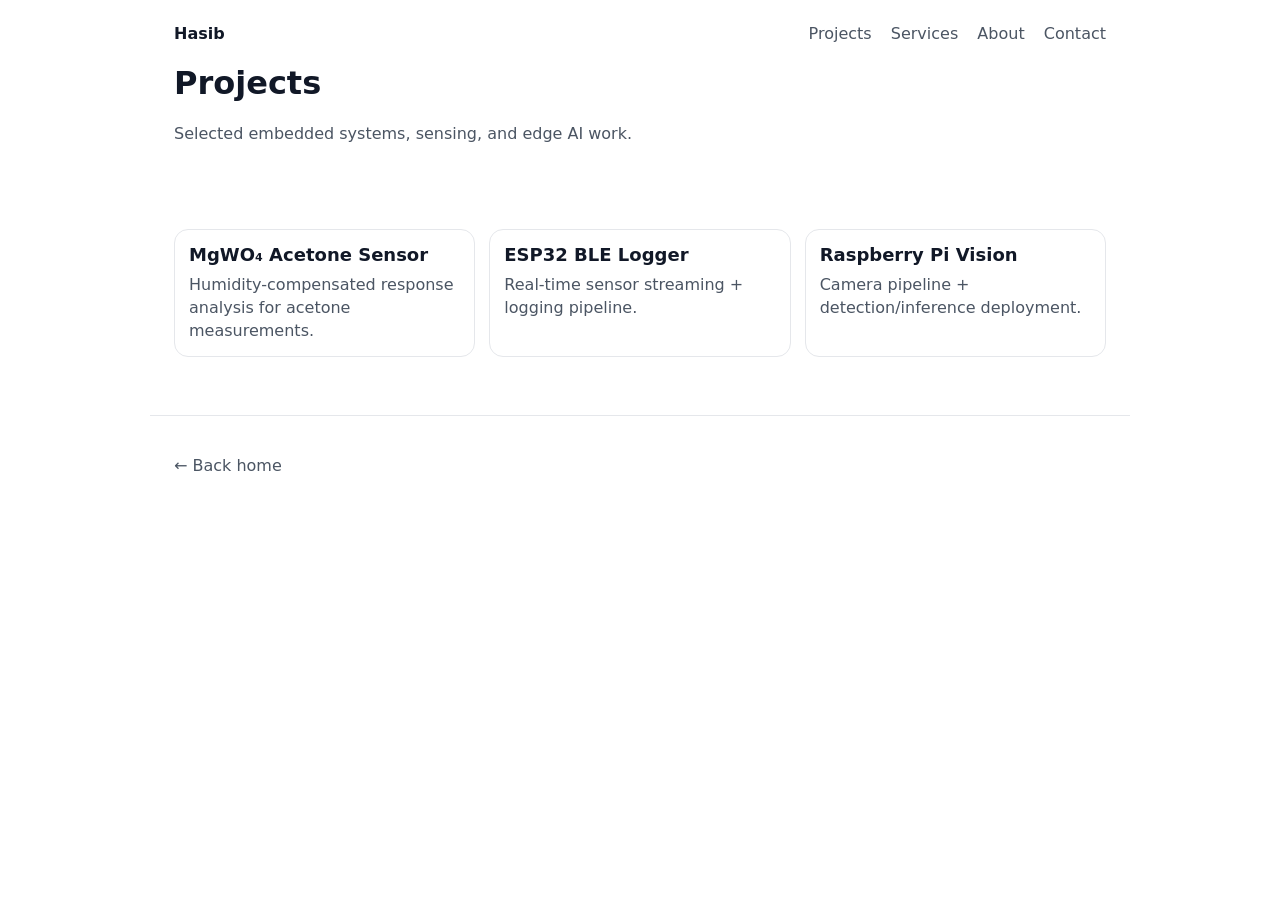
==== projects/index.html @ 09c7392c "Add index.html for projects page" ====
<!doctype html>
<html lang="en">
<head>
  <meta charset="utf-8" />
  <meta name="viewport" content="width=device-width,initial-scale=1" />
  <title>Projects | Hasib</title>
  <link rel="stylesheet" href="/assets/css/style.css" />
</head>
<body>
  <header class="container">
    <nav class="nav">
      <a class="brand" href="/">Hasib</a>
      <div class="links">
        <a href="/projects/">Projects</a>
        <a href="/services/">Services</a>
        <a href="/about/">About</a>
        <a href="/contact/">Contact</a>
      </div>
    </nav>
    <h1>Projects</h1>
    <p style="color:var(--muted)">Selected embedded systems, sensing, and edge AI work.</p>
  </header>

  <main class="container">
    <section class="grid">
      <div class="card">
        <h2><a href="/projects/mgwo-acetone.html">MgWO₄ Acetone Sensor</a></h2>
        <p>Humidity-compensated response analysis for acetone measurements.</p>
      </div>
      <div class="card">
        <h2><a href="/projects/esp32-ble-logger.html">ESP32 BLE Logger</a></h2>
        <p>Real-time sensor streaming + logging pipeline.</p>
      </div>
      <div class="card">
        <h2><a href="/projects/rpi-vision.html">Raspberry Pi Vision</a></h2>
        <p>Camera pipeline + detection/inference deployment.</p>
      </div>
    </section>
  </main>

  <footer class="container footer">
    <p><a href="/">← Back home</a></p>
  </footer>
</body>
</html>
---- assets/css/style.css ----
:root { --border:#e5e7eb; --text:#111827; --muted:#4b5563; --bg:#ffffff; }
*{ box-sizing:border-box; }
body{ margin:0; font-family:system-ui,-apple-system,Segoe UI,Roboto,Arial; color:var(--text); background:var(--bg); }
a{ color:inherit; text-decoration:none; }
a:hover{ text-decoration:underline; }
.container{ max-width:980px; margin:0 auto; padding:24px; }
.nav{ display:flex; align-items:center; justify-content:space-between; gap:16px; }
.brand{ font-weight:700; }
.links a{ margin-left:14px; color:var(--muted); }
.hero{ padding:36px 0 10px; }
.hero h1{ font-size:38px; margin:0 0 10px; }
.hero p{ color:var(--muted); max-width:70ch; line-height:1.5; }
.cta{ margin-top:16px; display:flex; gap:12px; flex-wrap:wrap; }
.btn{ border:1px solid var(--border); padding:10px 14px; border-radius:10px; display:inline-block; }
.btn.secondary{ background:#f9fafb; }
.section{ margin-top:32px; }
.grid{ display:grid; grid-template-columns:repeat(3,1fr); gap:14px; margin-top:22px; }
.card{ border:1px solid var(--border); border-radius:14px; padding:14px; }
.card h2{ margin:0 0 8px; font-size:18px; }
.card p{ margin:0; color:var(--muted); line-height:1.45; }
.list{ padding-left:18px; color:var(--muted); }
.footer{ color:var(--muted); border-top:1px solid var(--border); margin-top:34px; }
@media (max-width:800px){ .grid{ grid-template-columns:1fr; } .hero h1{ font-size:30px; } }
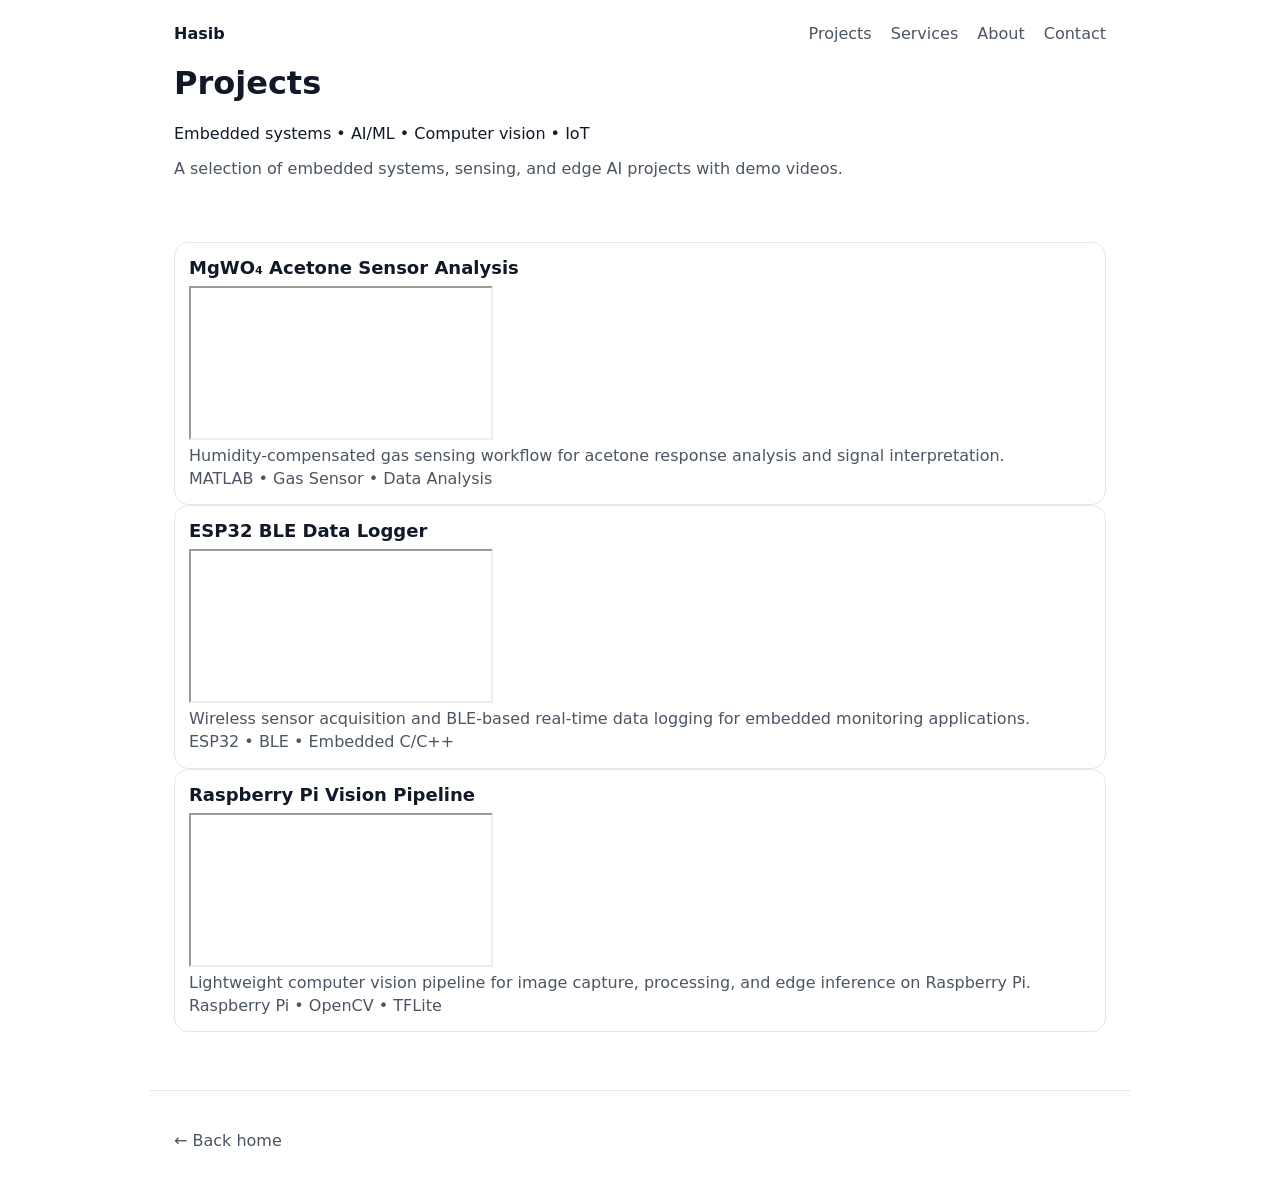
==== commit f33cd4ae: "Revamp project section with new descriptions and videos Updated project descriptions and added demo " ====
--- a/projects/index.html
+++ b/projects/index.html
@@ -17,24 +17,56 @@
         <a href="/contact/">Contact</a>
       </div>
     </nav>
+
     <h1>Projects</h1>
-    <p style="color:var(--muted)">Selected embedded systems, sensing, and edge AI work.</p>
+    <p class="eyebrow">Embedded systems • AI/ML • Computer vision • IoT</p>
+    <p style="color:var(--muted); max-width:760px;">
+      A selection of embedded systems, sensing, and edge AI projects with demo videos.
+    </p>
   </header>
 
   <main class="container">
-    <section class="grid">
-      <div class="card">
-        <h2><a href="/projects/mgwo-acetone.html">MgWO₄ Acetone Sensor</a></h2>
-        <p>Humidity-compensated response analysis for acetone measurements.</p>
+    <section class="projects-grid">
+
+      <div class="card project-card">
+        <h2>MgWO₄ Acetone Sensor Analysis</h2>
+        <div class="video-wrap">
+          <iframe
+            src="https://www.youtube.com/embed/YOUR_VIDEO_ID_1"
+            title="MgWO4 Acetone Sensor Demo"
+            allowfullscreen>
+          </iframe>
+        </div>
+        <p>Humidity-compensated gas sensing workflow for acetone response analysis and signal interpretation.</p>
+        <p class="tags">MATLAB • Gas Sensor • Data Analysis</p>
       </div>
-      <div class="card">
-        <h2><a href="/projects/esp32-ble-logger.html">ESP32 BLE Logger</a></h2>
-        <p>Real-time sensor streaming + logging pipeline.</p>
+
+      <div class="card project-card">
+        <h2>ESP32 BLE Data Logger</h2>
+        <div class="video-wrap">
+          <iframe
+            src="https://www.youtube.com/embed/YOUR_VIDEO_ID_2"
+            title="ESP32 BLE Logger Demo"
+            allowfullscreen>
+          </iframe>
+        </div>
+        <p>Wireless sensor acquisition and BLE-based real-time data logging for embedded monitoring applications.</p>
+        <p class="tags">ESP32 • BLE • Embedded C/C++</p>
       </div>
-      <div class="card">
-        <h2><a href="/projects/rpi-vision.html">Raspberry Pi Vision</a></h2>
-        <p>Camera pipeline + detection/inference deployment.</p>
+
+      <div class="card project-card">
+        <h2>Raspberry Pi Vision Pipeline</h2>
+        <div class="video-wrap">
+          <iframe
+            src="https://www.youtube.com/embed/YOUR_VIDEO_ID_3"
+            title="Raspberry Pi Vision Demo"
+            allowfullscreen>
+          </iframe>
+        </div>
+        <p>Lightweight computer vision pipeline for image capture, processing, and edge inference on Raspberry Pi.</p>
+        <p class="tags">Raspberry Pi • OpenCV • TFLite</p>
       </div>
+
     </section>
   </main>
 
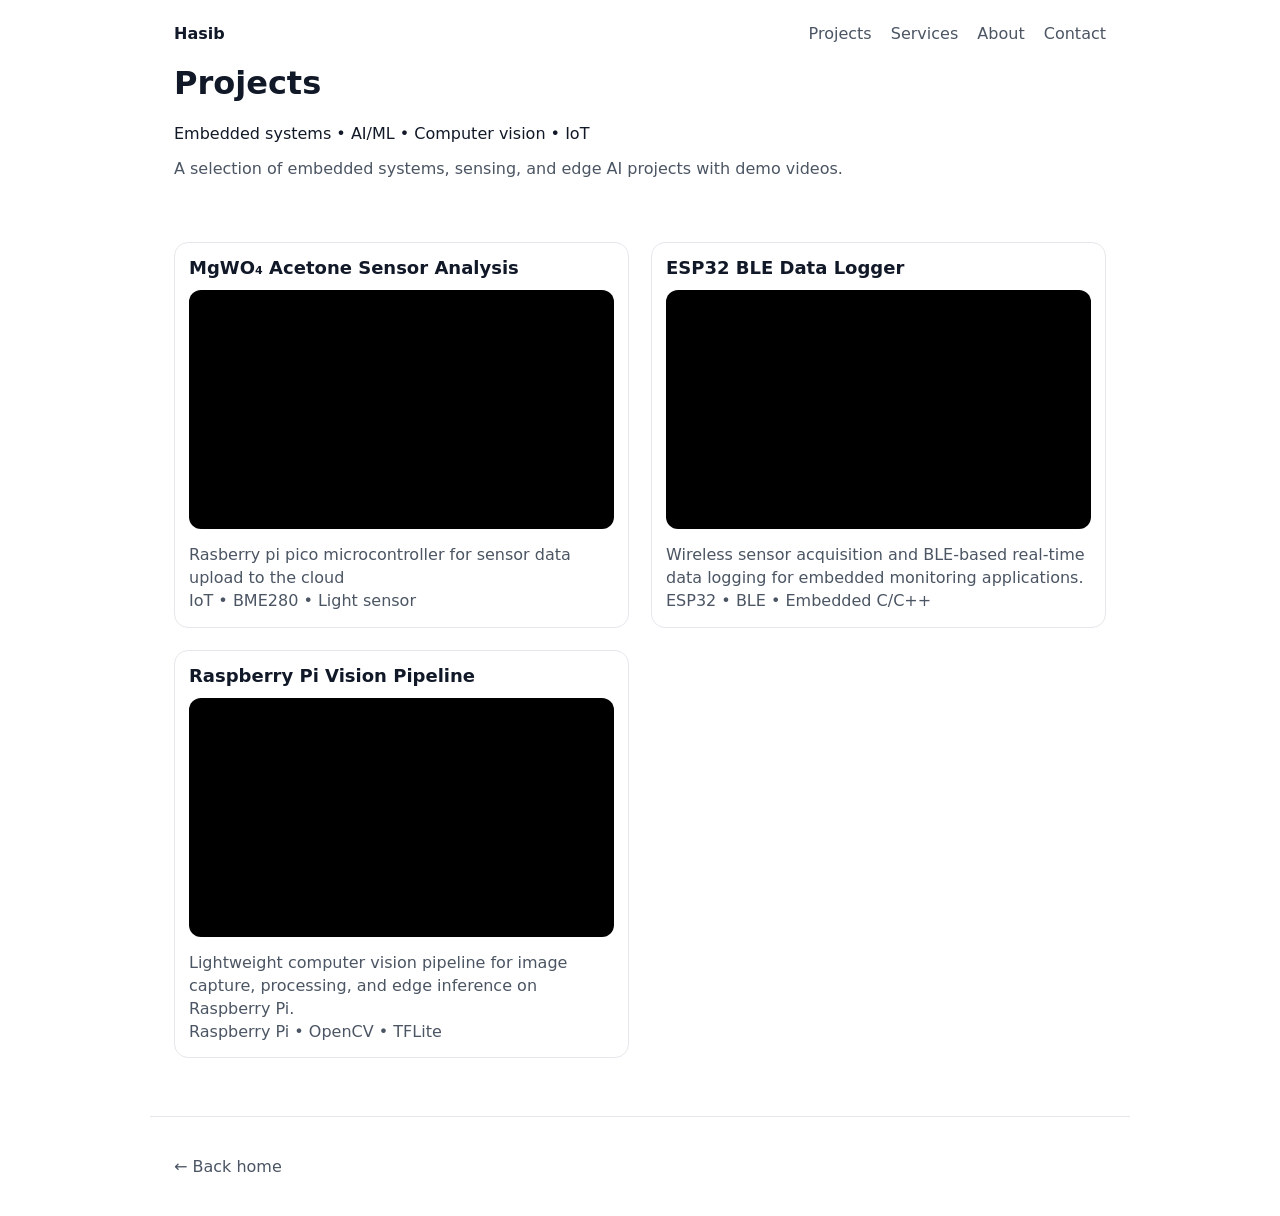
==== commit 71c57fe0: "Update index.html" ====
--- a/projects/index.html
+++ b/projects/index.html
@@ -32,13 +32,13 @@
         <h2>MgWO₄ Acetone Sensor Analysis</h2>
         <div class="video-wrap">
           <iframe
-            src="https://www.youtube.com/embed/YOUR_VIDEO_ID_1"
-            title="MgWO4 Acetone Sensor Demo"
+            src="https://youtu.be/3Xp94YAi20c?si=O_qb8MRHs0gWoize"
+            title="IoT dashboard for sensor data"
             allowfullscreen>
           </iframe>
         </div>
-        <p>Humidity-compensated gas sensing workflow for acetone response analysis and signal interpretation.</p>
-        <p class="tags">MATLAB • Gas Sensor • Data Analysis</p>
+        <p>Rasberry pi pico microcontroller for sensor data upload to the cloud</p>
+        <p class="tags">IoT • BME280 • Light sensor</p>
       </div>
 
       <div class="card project-card">
--- a/assets/css/style.css
+++ b/assets/css/style.css
@@ -21,3 +21,38 @@
 .list{ padding-left:18px; color:var(--muted); }
 .footer{ color:var(--muted); border-top:1px solid var(--border); margin-top:34px; }
 @media (max-width:800px){ .grid{ grid-template-columns:1fr; } .hero h1{ font-size:30px; } }
+.projects-grid{
+  display:grid;
+  grid-template-columns:repeat(2,1fr);
+  gap:22px;
+}
+
+.project-card h2{
+  margin-bottom:12px;
+}
+
+.video-wrap{
+  position:relative;
+  width:100%;
+  padding-bottom:56.25%;
+  height:0;
+  overflow:hidden;
+  border-radius:12px;
+  margin-bottom:14px;
+  background:#000;
+}
+
+.video-wrap iframe{
+  position:absolute;
+  top:0;
+  left:0;
+  width:100%;
+  height:100%;
+  border:0;
+}
+
+@media (max-width:900px){
+  .projects-grid{
+    grid-template-columns:1fr;
+  }
+}
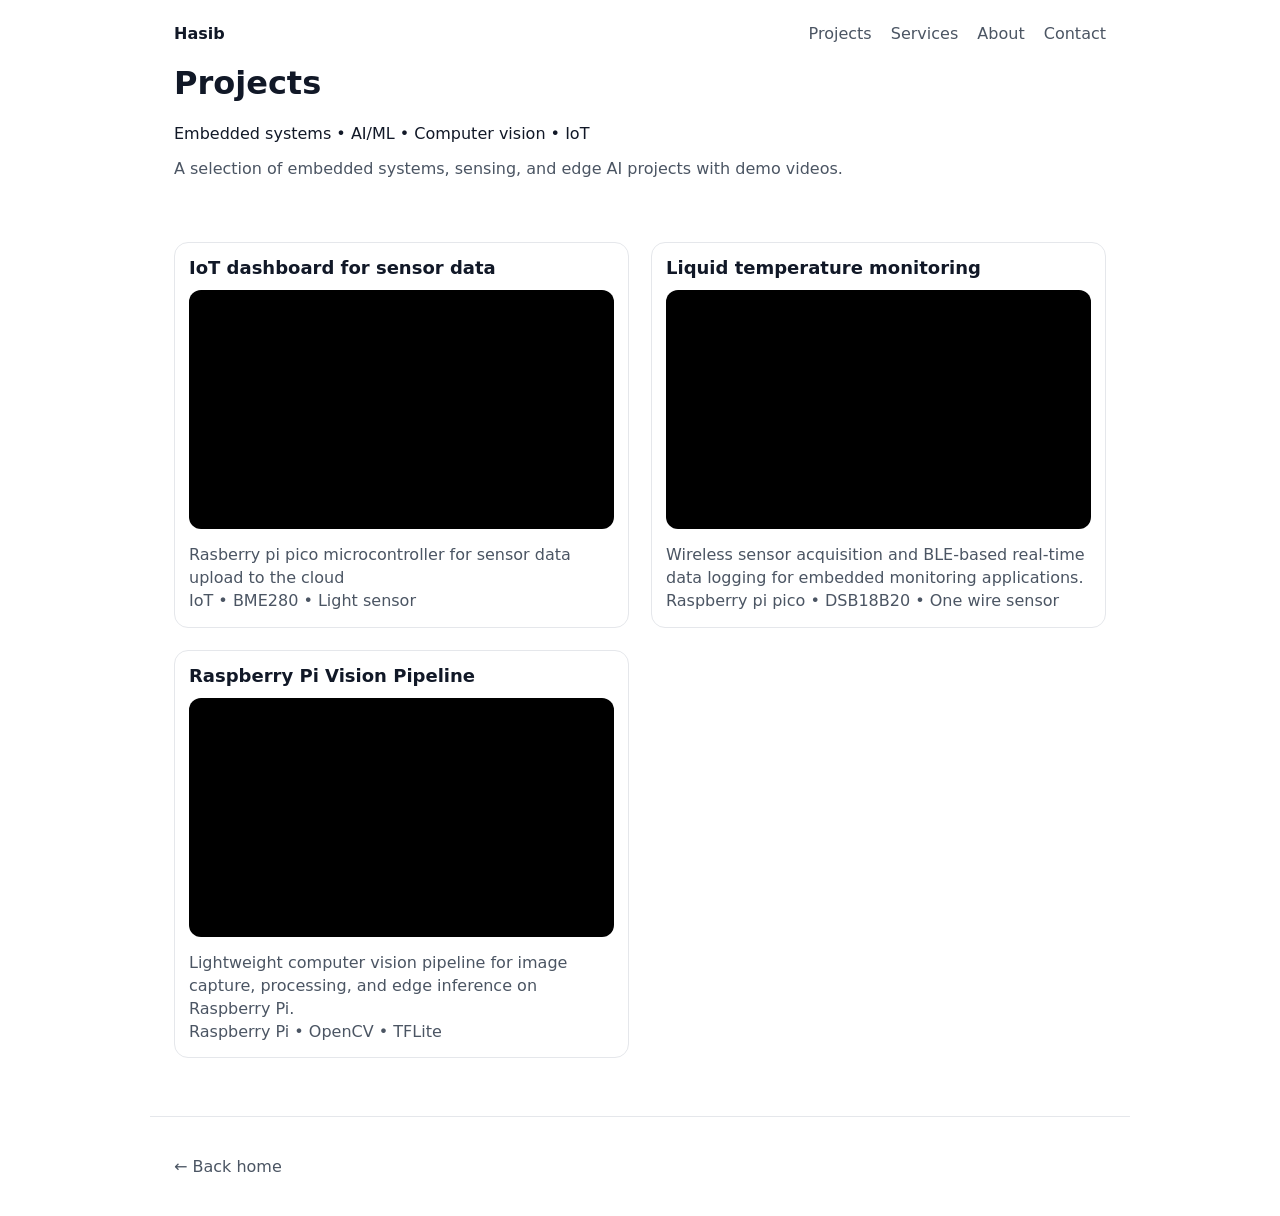
==== commit 86b571ed: "Update project titles and descriptions in index.html" ====
--- a/projects/index.html
+++ b/projects/index.html
@@ -29,7 +29,7 @@
     <section class="projects-grid">
 
       <div class="card project-card">
-        <h2>MgWO₄ Acetone Sensor Analysis</h2>
+        <h2>IoT dashboard for sensor data</h2>
         <div class="video-wrap">
           <iframe
             src="https://youtu.be/3Xp94YAi20c?si=O_qb8MRHs0gWoize"
@@ -42,16 +42,16 @@
       </div>
 
       <div class="card project-card">
-        <h2>ESP32 BLE Data Logger</h2>
+        <h2>Liquid temperature monitoring</h2>
         <div class="video-wrap">
           <iframe
-            src="https://www.youtube.com/embed/YOUR_VIDEO_ID_2"
-            title="ESP32 BLE Logger Demo"
+            src="https://www.youtube.com/watch?v=cr1HyoUMUc8"
+            title="Pi Pico data logger demo"
             allowfullscreen>
           </iframe>
         </div>
         <p>Wireless sensor acquisition and BLE-based real-time data logging for embedded monitoring applications.</p>
-        <p class="tags">ESP32 • BLE • Embedded C/C++</p>
+        <p class="tags">Raspberry pi pico • DSB18B20 • One wire sensor</p>
       </div>
 
       <div class="card project-card">
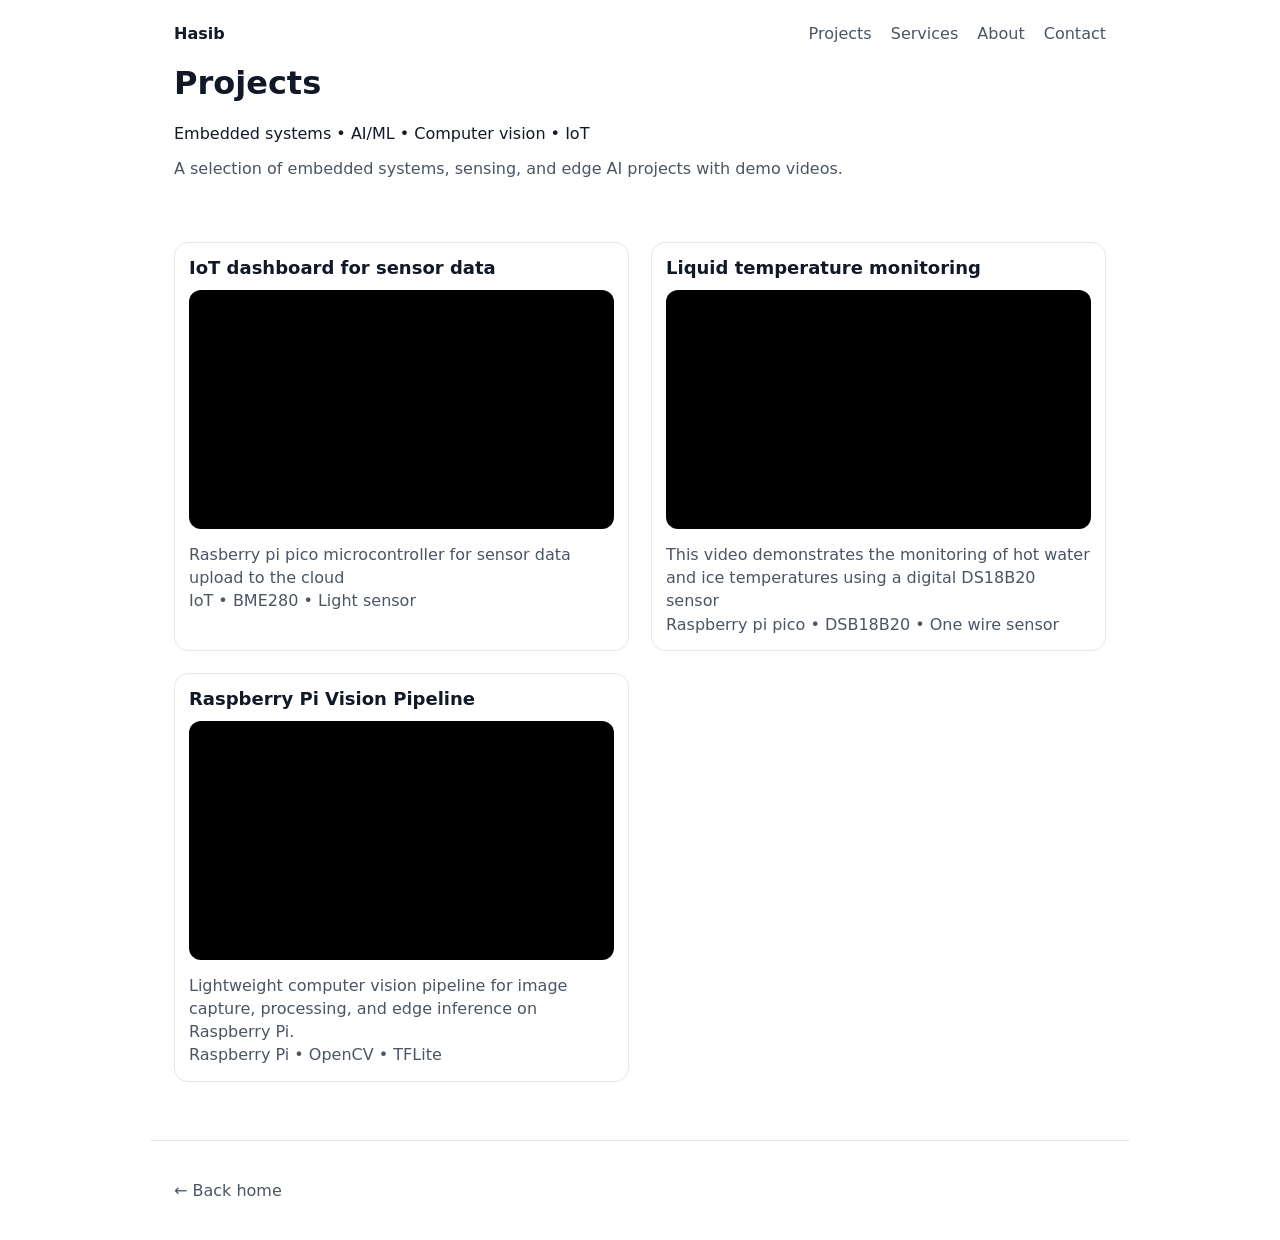
==== commit 501b8e51: "Fix video link and enhance project description Updated video source and modified project description" ====
--- a/projects/index.html
+++ b/projects/index.html
@@ -45,12 +45,12 @@
         <h2>Liquid temperature monitoring</h2>
         <div class="video-wrap">
           <iframe
-            src="https://www.youtube.com/watch?v=cr1HyoUMUc8"
+            src="https://www.youtube.com/embed/cr1HyoUMUc8"
             title="Pi Pico data logger demo"
             allowfullscreen>
           </iframe>
         </div>
-        <p>Wireless sensor acquisition and BLE-based real-time data logging for embedded monitoring applications.</p>
+        <p>This video demonstrates the monitoring of hot water and ice temperatures using a digital DS18B20 sensor</p>
         <p class="tags">Raspberry pi pico • DSB18B20 • One wire sensor</p>
       </div>
 
